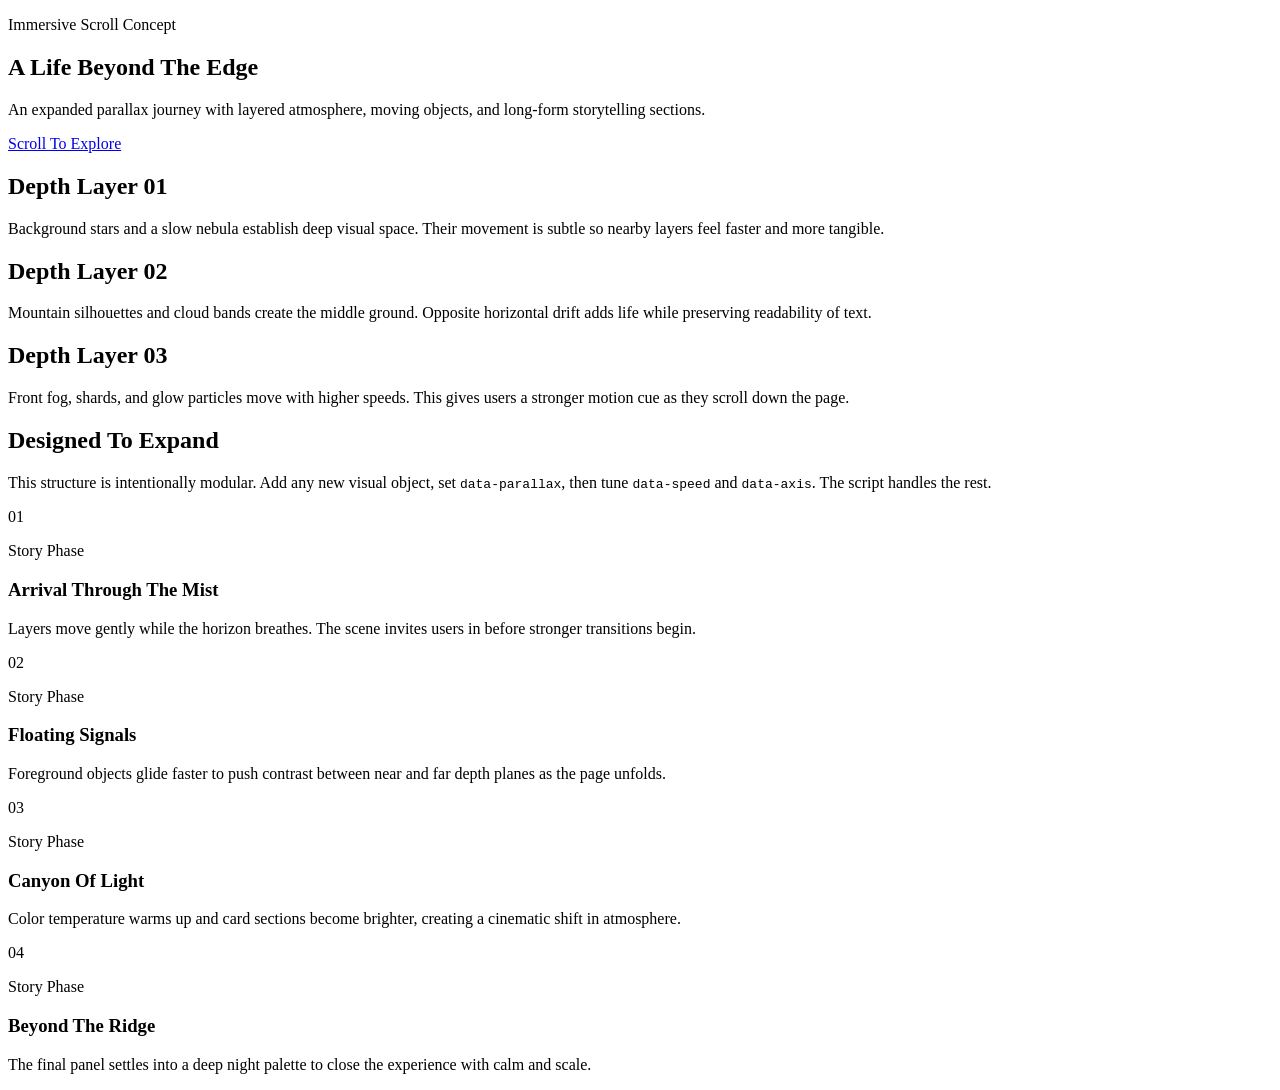
==== index.html @ a8d0e951 "index.html" ====
<!DOCTYPE html>
<html lang="en">
<head>
  <meta charset="UTF-8">
  <meta name="viewport" content="width=device-width, initial-scale=1.0">
  <title>Expanse Parallax Journey</title>
  <link rel="preconnect" href="https://fonts.googleapis.com">
  <link rel="preconnect" href="https://fonts.gstatic.com" crossorigin>
  <link href="https://fonts.googleapis.com/css2?family=Outfit:wght@300;400;500;700&family=Playfair+Display:wght@600;700&display=swap" rel="stylesheet">
  <link rel="stylesheet" href="task2.css">
</head>
<body>
  <main class="site-shell">
    <section class="hero" aria-label="Parallax intro scene">
      <div class="parallax-layer sky-gradient" data-parallax data-speed="0.03" data-axis="y"></div>
      <div class="parallax-layer stars" data-parallax data-speed="0.09" data-axis="y"></div>
      <div class="parallax-layer nebula" data-parallax data-speed="0.14" data-axis="y"></div>
      <div class="parallax-layer cloud-band cloud-a" data-parallax data-speed="0.19" data-axis="x"></div>
      <div class="parallax-layer cloud-band cloud-b" data-parallax data-speed="-0.14" data-axis="x"></div>
      <div class="parallax-layer mountain mountain-back" data-parallax data-speed="0.24" data-axis="y"></div>
      <div class="parallax-layer mountain mountain-mid" data-parallax data-speed="0.34" data-axis="y"></div>
      <div class="parallax-layer mountain mountain-front" data-parallax data-speed="0.46" data-axis="y"></div>
      <div class="parallax-layer aurora" data-parallax data-speed="0.17" data-axis="y"></div>
      <div class="parallax-layer fog fog-far" data-parallax data-speed="0.38" data-axis="y"></div>
      <div class="parallax-layer fog fog-near" data-parallax data-speed="0.58" data-axis="y"></div>

      <div class="floating-objects">
        <span class="orb orb-1" data-parallax data-speed="0.51" data-axis="y"></span>
        <span class="orb orb-2" data-parallax data-speed="0.67" data-axis="y"></span>
        <span class="orb orb-3" data-parallax data-speed="0.43" data-axis="x"></span>
        <span class="orb orb-4" data-parallax data-speed="0.59" data-axis="x"></span>
        <span class="shard shard-1" data-parallax data-speed="0.77" data-axis="y"></span>
        <span class="shard shard-2" data-parallax data-speed="0.82" data-axis="y"></span>
        <span class="shard shard-3" data-parallax data-speed="0.62" data-axis="x"></span>
      </div>

      <div class="foreground-rocks">
        <span class="rock-form rock-a" data-parallax data-speed="0.78" data-axis="y"></span>
        <span class="rock-form rock-b" data-parallax data-speed="0.7" data-axis="y"></span>
        <span class="rock-form rock-c" data-parallax data-speed="0.73" data-axis="y"></span>
        <span class="rock-form rock-d" data-parallax data-speed="0.66" data-axis="y"></span>
        <span class="rock-form rock-e" data-parallax data-speed="0.75" data-axis="x"></span>
        <span class="rock-form rock-f" data-parallax data-speed="0.69" data-axis="x"></span>
      </div>

      <div class="hero-copy" data-parallax data-speed="0.12" data-axis="y">
        <p class="eyebrow">Immersive Scroll Concept</p>
        <h1>A Life Beyond The Edge</h1>
        <p class="lead">An expanded parallax journey with layered atmosphere, moving objects, and long-form storytelling sections.</p>
        <a href="#story" class="cta">Scroll To Explore</a>
      </div>

      <div class="hero-vignette"></div>
    </section>

    <section id="story" class="story">
      <article class="story-block">
        <h2>Depth Layer 01</h2>
        <p>Background stars and a slow nebula establish deep visual space. Their movement is subtle so nearby layers feel faster and more tangible.</p>
      </article>
      <article class="story-block">
        <h2>Depth Layer 02</h2>
        <p>Mountain silhouettes and cloud bands create the middle ground. Opposite horizontal drift adds life while preserving readability of text.</p>
      </article>
      <article class="story-block">
        <h2>Depth Layer 03</h2>
        <p>Front fog, shards, and glow particles move with higher speeds. This gives users a stronger motion cue as they scroll down the page.</p>
      </article>
      <article class="story-block full">
        <h2>Designed To Expand</h2>
        <p>This structure is intentionally modular. Add any new visual object, set <code>data-parallax</code>, then tune <code>data-speed</code> and <code>data-axis</code>. The script handles the rest.</p>
      </article>
    </section>

    <section class="journey" aria-label="Narrative scroll sequence">
      <div class="scroll-meter" aria-hidden="true"><span class="scroll-meter-fill"></span></div>

      <article class="scene-panel active" data-scene-theme="dawn">
        <div class="scene-number">01</div>
        <div class="scene-copy">
          <p class="scene-tag">Story Phase</p>
          <h3>Arrival Through The Mist</h3>
          <p>Layers move gently while the horizon breathes. The scene invites users in before stronger transitions begin.</p>
        </div>
      </article>

      <article class="scene-panel" data-scene-theme="azure">
        <div class="scene-number">02</div>
        <div class="scene-copy">
          <p class="scene-tag">Story Phase</p>
          <h3>Floating Signals</h3>
          <p>Foreground objects glide faster to push contrast between near and far depth planes as the page unfolds.</p>
        </div>
      </article>

      <article class="scene-panel" data-scene-theme="ember">
        <div class="scene-number">03</div>
        <div class="scene-copy">
          <p class="scene-tag">Story Phase</p>
          <h3>Canyon Of Light</h3>
          <p>Color temperature warms up and card sections become brighter, creating a cinematic shift in atmosphere.</p>
        </div>
      </article>

      <article class="scene-panel" data-scene-theme="night">
        <div class="scene-number">04</div>
        <div class="scene-copy">
          <p class="scene-tag">Story Phase</p>
          <h3>Beyond The Ridge</h3>
          <p>The final panel settles into a deep night palette to close the experience with calm and scale.</p>
        </div>
      </article>
    </section>
  </main>

  <script src="task2.js"></script>
</body>
</html>
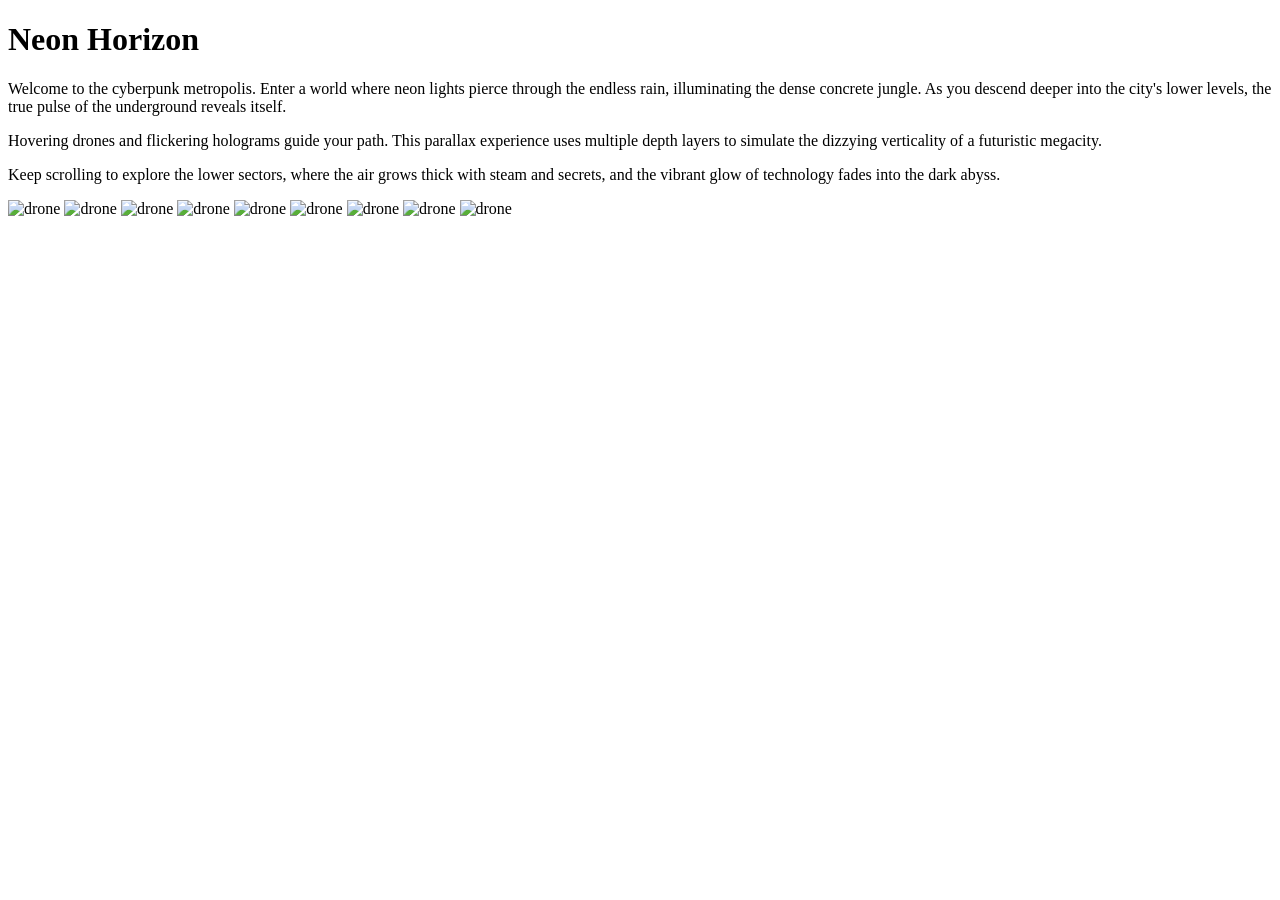
==== commit bb23b190: "index.html" ====
--- a/index.html
+++ b/index.html
@@ -3,116 +3,37 @@
 <head>
   <meta charset="UTF-8">
   <meta name="viewport" content="width=device-width, initial-scale=1.0">
-  <title>Expanse Parallax Journey</title>
-  <link rel="preconnect" href="https://fonts.googleapis.com">
-  <link rel="preconnect" href="https://fonts.gstatic.com" crossorigin>
-  <link href="https://fonts.googleapis.com/css2?family=Outfit:wght@300;400;500;700&family=Playfair+Display:wght@600;700&display=swap" rel="stylesheet">
-  <link rel="stylesheet" href="task2.css">
+  <title>Neon Cyber City Parallax</title>
+  <link rel="stylesheet" href="style.css">
+  <link href="https://fonts.googleapis.com/css2?family=Rajdhani:wght@300;600&display=swap" rel="stylesheet">
+  <script src="https://code.jquery.com/jquery-3.6.0.min.js"></script>
 </head>
 <body>
-  <main class="site-shell">
-    <section class="hero" aria-label="Parallax intro scene">
-      <div class="parallax-layer sky-gradient" data-parallax data-speed="0.03" data-axis="y"></div>
-      <div class="parallax-layer stars" data-parallax data-speed="0.09" data-axis="y"></div>
-      <div class="parallax-layer nebula" data-parallax data-speed="0.14" data-axis="y"></div>
-      <div class="parallax-layer cloud-band cloud-a" data-parallax data-speed="0.19" data-axis="x"></div>
-      <div class="parallax-layer cloud-band cloud-b" data-parallax data-speed="-0.14" data-axis="x"></div>
-      <div class="parallax-layer mountain mountain-back" data-parallax data-speed="0.24" data-axis="y"></div>
-      <div class="parallax-layer mountain mountain-mid" data-parallax data-speed="0.34" data-axis="y"></div>
-      <div class="parallax-layer mountain mountain-front" data-parallax data-speed="0.46" data-axis="y"></div>
-      <div class="parallax-layer aurora" data-parallax data-speed="0.17" data-axis="y"></div>
-      <div class="parallax-layer fog fog-far" data-parallax data-speed="0.38" data-axis="y"></div>
-      <div class="parallax-layer fog fog-near" data-parallax data-speed="0.58" data-axis="y"></div>
-
-      <div class="floating-objects">
-        <span class="orb orb-1" data-parallax data-speed="0.51" data-axis="y"></span>
-        <span class="orb orb-2" data-parallax data-speed="0.67" data-axis="y"></span>
-        <span class="orb orb-3" data-parallax data-speed="0.43" data-axis="x"></span>
-        <span class="orb orb-4" data-parallax data-speed="0.59" data-axis="x"></span>
-        <span class="shard shard-1" data-parallax data-speed="0.77" data-axis="y"></span>
-        <span class="shard shard-2" data-parallax data-speed="0.82" data-axis="y"></span>
-        <span class="shard shard-3" data-parallax data-speed="0.62" data-axis="x"></span>
-      </div>
-
-      <div class="foreground-rocks">
-        <span class="rock-form rock-a" data-parallax data-speed="0.78" data-axis="y"></span>
-        <span class="rock-form rock-b" data-parallax data-speed="0.7" data-axis="y"></span>
-        <span class="rock-form rock-c" data-parallax data-speed="0.73" data-axis="y"></span>
-        <span class="rock-form rock-d" data-parallax data-speed="0.66" data-axis="y"></span>
-        <span class="rock-form rock-e" data-parallax data-speed="0.75" data-axis="x"></span>
-        <span class="rock-form rock-f" data-parallax data-speed="0.69" data-axis="x"></span>
-      </div>
-
-      <div class="hero-copy" data-parallax data-speed="0.12" data-axis="y">
-        <p class="eyebrow">Immersive Scroll Concept</p>
-        <h1>A Life Beyond The Edge</h1>
-        <p class="lead">An expanded parallax journey with layered atmosphere, moving objects, and long-form storytelling sections.</p>
-        <a href="#story" class="cta">Scroll To Explore</a>
-      </div>
-
-      <div class="hero-vignette"></div>
-    </section>
-
-    <section id="story" class="story">
-      <article class="story-block">
-        <h2>Depth Layer 01</h2>
-        <p>Background stars and a slow nebula establish deep visual space. Their movement is subtle so nearby layers feel faster and more tangible.</p>
-      </article>
-      <article class="story-block">
-        <h2>Depth Layer 02</h2>
-        <p>Mountain silhouettes and cloud bands create the middle ground. Opposite horizontal drift adds life while preserving readability of text.</p>
-      </article>
-      <article class="story-block">
-        <h2>Depth Layer 03</h2>
-        <p>Front fog, shards, and glow particles move with higher speeds. This gives users a stronger motion cue as they scroll down the page.</p>
-      </article>
-      <article class="story-block full">
-        <h2>Designed To Expand</h2>
-        <p>This structure is intentionally modular. Add any new visual object, set <code>data-parallax</code>, then tune <code>data-speed</code> and <code>data-axis</code>. The script handles the rest.</p>
-      </article>
-    </section>
-
-    <section class="journey" aria-label="Narrative scroll sequence">
-      <div class="scroll-meter" aria-hidden="true"><span class="scroll-meter-fill"></span></div>
-
-      <article class="scene-panel active" data-scene-theme="dawn">
-        <div class="scene-number">01</div>
-        <div class="scene-copy">
-          <p class="scene-tag">Story Phase</p>
-          <h3>Arrival Through The Mist</h3>
-          <p>Layers move gently while the horizon breathes. The scene invites users in before stronger transitions begin.</p>
-        </div>
-      </article>
-
-      <article class="scene-panel" data-scene-theme="azure">
-        <div class="scene-number">02</div>
-        <div class="scene-copy">
-          <p class="scene-tag">Story Phase</p>
-          <h3>Floating Signals</h3>
-          <p>Foreground objects glide faster to push contrast between near and far depth planes as the page unfolds.</p>
-        </div>
-      </article>
-
-      <article class="scene-panel" data-scene-theme="ember">
-        <div class="scene-number">03</div>
-        <div class="scene-copy">
-          <p class="scene-tag">Story Phase</p>
-          <h3>Canyon Of Light</h3>
-          <p>Color temperature warms up and card sections become brighter, creating a cinematic shift in atmosphere.</p>
-        </div>
-      </article>
-
-      <article class="scene-panel" data-scene-theme="night">
-        <div class="scene-number">04</div>
-        <div class="scene-copy">
-          <p class="scene-tag">Story Phase</p>
-          <h3>Beyond The Ridge</h3>
-          <p>The final panel settles into a deep night palette to close the experience with calm and scale.</p>
-        </div>
-      </article>
-    </section>
-  </main>
-
-  <script src="task2.js"></script>
+<div class="container">
+  <div class="background">
+    <h1>Neon Horizon</h1>
+    <div class="layer layer-1"></div>
+    <div class="layer layer-2"></div>
+    <div class="layer layer-3"></div>
+  </div>
+  <div class="content">
+    <div class="text">
+      <p>Welcome to the cyberpunk metropolis. Enter a world where neon lights pierce through the endless rain, illuminating the dense concrete jungle. As you descend deeper into the city's lower levels, the true pulse of the underground reveals itself.</p>
+      <p>Hovering drones and flickering holograms guide your path. This parallax experience uses multiple depth layers to simulate the dizzying verticality of a futuristic megacity.</p>
+      <p>Keep scrolling to explore the lower sectors, where the air grows thick with steam and secrets, and the vibrant glow of technology fades into the dark abyss.</p>
+    </div>
+    <img class="rock-1 rocks" src="https://i.imgur.com/yIbmDYw.png" alt="drone"/>
+    <img class="rock-2 rocks" src="https://i.imgur.com/MZutMpv.png" alt="drone"/>
+    <img class="rock-3 rocks" src="https://i.imgur.com/AZumOFI.png" alt="drone"/>
+    <img class="rock-4 rocks" src="https://i.imgur.com/yIbmDYw.png" alt="drone"/>
+    <img class="rock-5 rocks" src="https://i.imgur.com/MZutMpv.png" alt="drone"/>
+    <img class="rock-6 rocks" src="https://i.imgur.com/MZutMpv.png" alt="drone"/>
+    <img class="rock-7 rocks" src="https://i.imgur.com/AZumOFI.png" alt="drone"/>
+    <img class="rock-8 rocks" src="https://i.imgur.com/yIbmDYw.png" alt="drone"/>
+    <img class="rock-9 rocks" src="https://i.imgur.com/yIbmDYw.png" alt="drone"/>
+    <div class="rock"></div>
+  </div>
+</div>
+<script src="script.js"></script>
 </body>
 </html>
